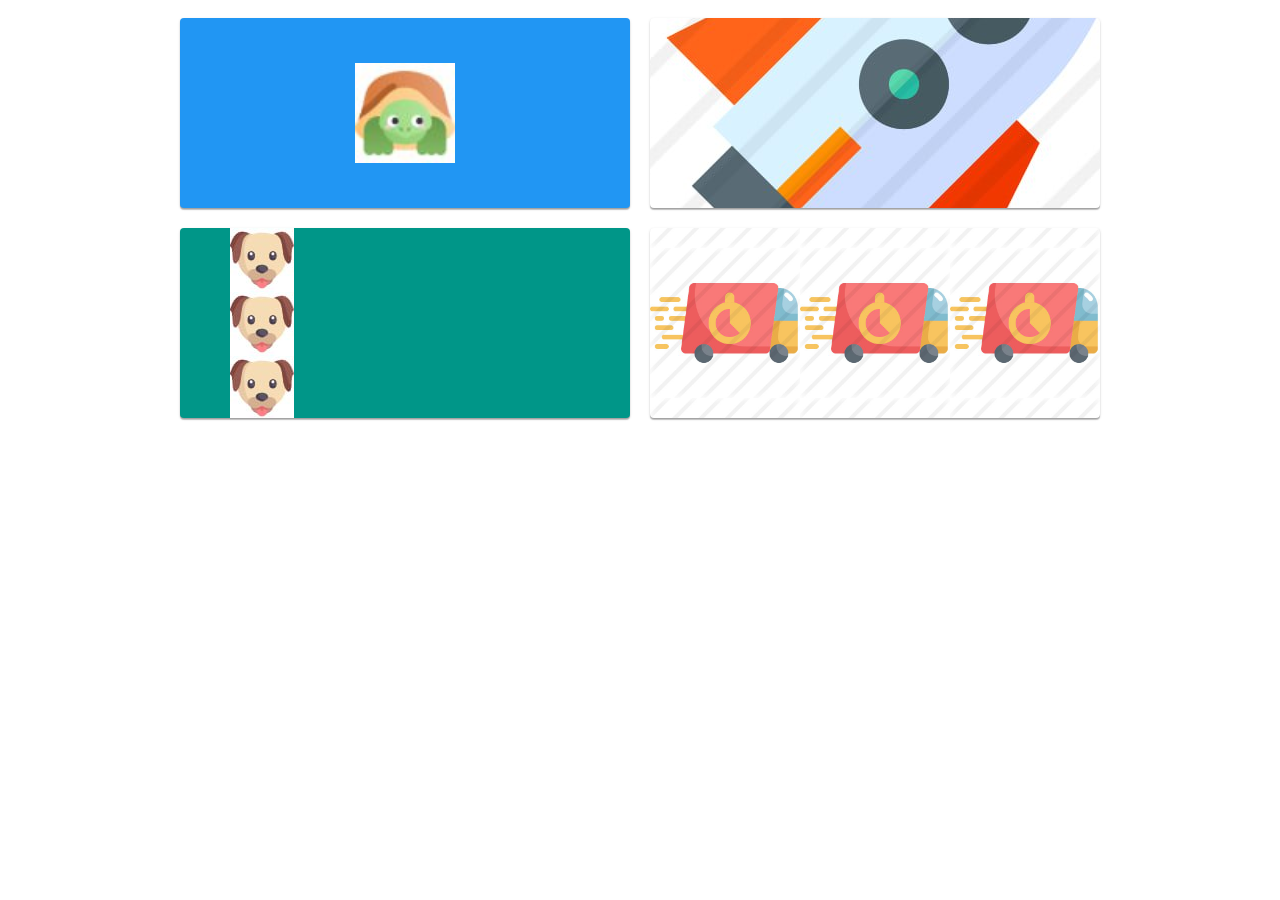
==== index.html @ 1b509a02 "s" ====
<!DOCTYPE html>
<html lang="en">
  <head>
    <meta charset="UTF-8" />
    <meta http-equiv="X-UA-Compatible" content="IE=edge" />
    <meta name="viewport" content="width=device-width, initial-scale=1.0" />
    <title>vvvvv</title>
    <link rel="stylesheet" href="./style.css">
  </head>
  <body>
    <div class="container">
      <div class="box"></div>
      <div class="box"></div>
      <div class="box"></div>
      <div class="box"></div>
    </div>
  </body>
</html>
---- style.css ----
.box {
  height: 190px;
  width: calc(50% - 20px);
  margin: 10px;
  box-shadow: 0px 2px 1px rgba(0, 0, 0, 0.2), 0px 1px 1px rgba(0, 0, 0, 0.14),
    0px 1px 3px rgba(0, 0, 0, 0.12);
  border-radius: 4px;
}

.container {
    display: flex;
    flex-wrap: wrap;
    width: 940px;
    margin-left: auto;
    margin-right: auto;
}

.box:nth-child(1) {
    background-color: #2196f3;
    background-image: url('./icons/photo1.jpg');
    background-repeat: no-repeat;
    background-position: center;
    background-size: 100px;
}

.box:nth-child(2) {
    background-color: #9c27b0;
    background-image: url('./icons/photo2.jpg');
    background-repeat: repeat-x;
    background-position: center;
}

.box:nth-child(3) {
    background-color: #009688;
    background-image: url('./icons/photo3.jpg');
    background-repeat: repeat-y;
    background-position: 50px 0px;
}

.box:nth-child(4) {
    background-color: #3f51b5;
    background-image: url('./icons/photo4.jpg');
    background-size: 150px;
    background-position: center;
}
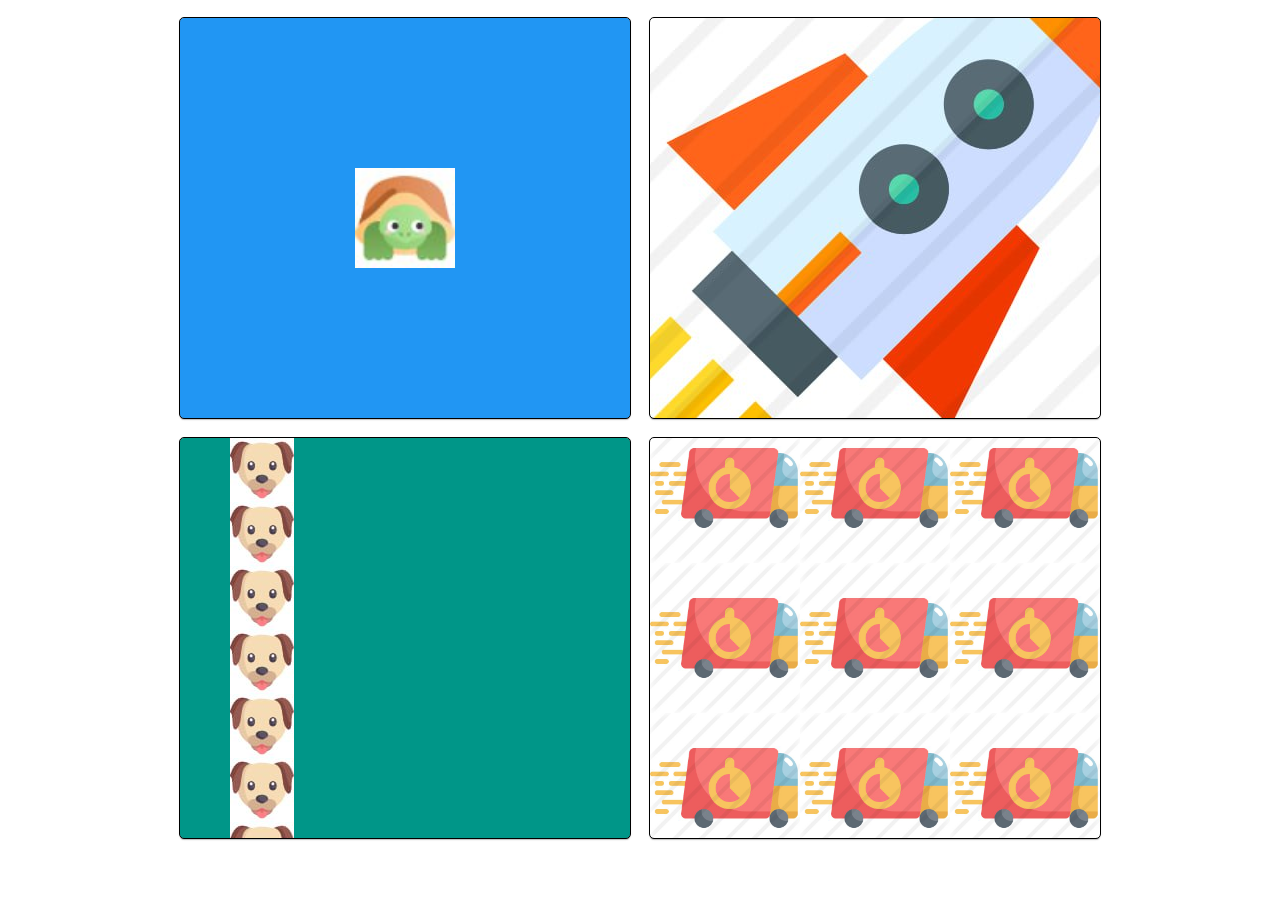
==== commit 8c1e078d: "э" ====
--- a/index.html
+++ b/index.html
@@ -15,4 +15,4 @@
       <div class="box"></div>
     </div>
   </body>
-</html>
+</html>--- a/style.css
+++ b/style.css
@@ -5,42 +5,53 @@
   box-shadow: 0px 2px 1px rgba(0, 0, 0, 0.2), 0px 1px 1px rgba(0, 0, 0, 0.14),
     0px 1px 3px rgba(0, 0, 0, 0.12);
   border-radius: 4px;
+  outline: 1px solid black;
+  max-width: 1200px;
+  height: 400px;
+  margin-left: auto;
+  margin-right: auto;
+  background-image: linear-gradient(
+    to left
+    rgba(56, 0, 0, 0.4)
+    rgba(224, 30, 30, 0.4)
+  ),
+   url(https://www.google.com/url?sa=i&url=https%3A%2F%2Fwww.applesfromny.com%2Fvarieties%2Fsnapdragon%2F&psig=AOvVaw2sJ3okr-usFGh1r1H9dtmd&ust=1685466211054000&source=images&cd=vfe&ved=0CBEQjRxqFwoTCNCe1YiBm_8CFQAAAAAdAAAAABAD);
+    background-position: center;
 }
 
 .container {
-    display: flex;
-    flex-wrap: wrap;
-    width: 940px;
-    margin-left: auto;
-    margin-right: auto;
+  display: flex;
+  flex-wrap: wrap;
+  width: 940px;
+  margin-left: auto;
+  margin-right: auto;
 }
 
 .box:nth-child(1) {
-    background-color: #2196f3;
-    background-image: url('./icons/photo1.jpg');
-    background-repeat: no-repeat;
-    background-position: center;
-    background-size: 100px;
+  background-color: #2196f3;
+  background-image: url("./icons/photo1.jpg");
+  background-repeat: no-repeat;
+  background-position: center;
+  background-size: 100px;
 }
 
 .box:nth-child(2) {
-    background-color: #9c27b0;
-    background-image: url('./icons/photo2.jpg');
-    background-repeat: repeat-x;
-    background-position: center;
+  background-color: #9c27b0;
+  background-image: url("./icons/photo2.jpg");
+  background-repeat: repeat-x;
+  background-position: center;
 }
 
 .box:nth-child(3) {
-    background-color: #009688;
-    background-image: url('./icons/photo3.jpg');
-    background-repeat: repeat-y;
-    background-position: 50px 0px;
+  background-color: #009688;
+  background-image: url("./icons/photo3.jpg");
+  background-repeat: repeat-y;
+  background-position: 50px 0px;
 }
 
 .box:nth-child(4) {
-    background-color: #3f51b5;
-    background-image: url('./icons/photo4.jpg');
-    background-size: 150px;
-    background-position: center;
+  background-color: #3f51b5;
+  background-image: url("./icons/photo4.jpg");
+  background-size: 150px;
+  background-position: center;
 }
-
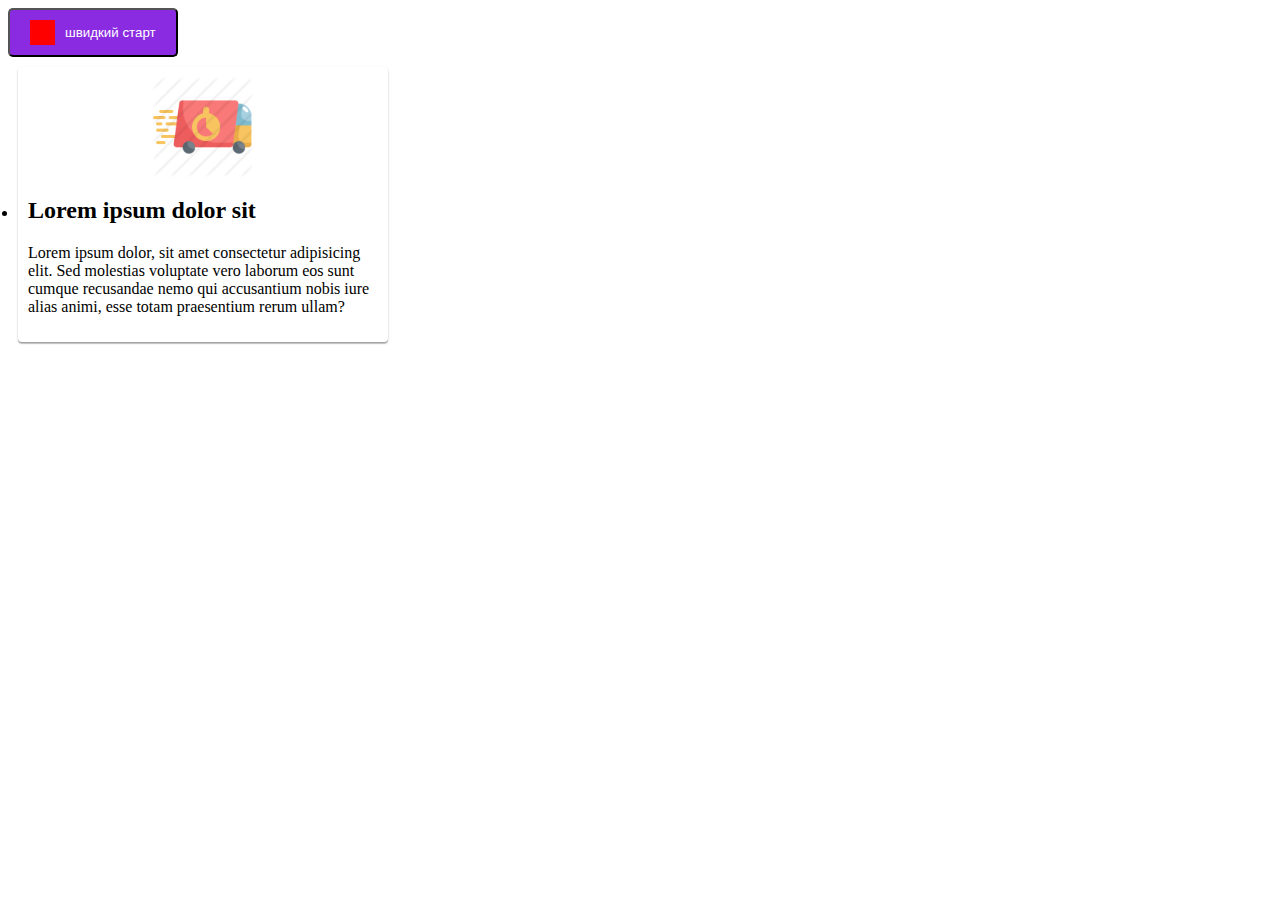
==== commit 6990aa0e: "g" ====
--- a/index.html
+++ b/index.html
@@ -5,14 +5,17 @@
     <meta http-equiv="X-UA-Compatible" content="IE=edge" />
     <meta name="viewport" content="width=device-width, initial-scale=1.0" />
     <title>vvvvv</title>
-    <link rel="stylesheet" href="./style.css">
+    <link rel="stylesheet" href="./style.css" />
   </head>
   <body>
-    <div class="container">
-      <div class="box"></div>
-      <div class="box"></div>
-      <div class="box"></div>
-      <div class="box"></div>
-    </div>
+    <button class="button" type="button">швидкий старт</button>
+    <li class="list-item icon-delivery">
+      <h2 class="title">Lorem ipsum dolor sit</h2>
+      <p class="text">
+        Lorem ipsum dolor, sit amet consectetur adipisicing elit. Sed molestias
+        voluptate vero laborum eos sunt cumque recusandae nemo qui accusantium
+        nobis iure alias animi, esse totam praesentium rerum ullam?
+      </p>
+    </li>
   </body>
-</html>+</html>
--- a/style.css
+++ b/style.css
@@ -1,57 +1,39 @@
-.box {
-  height: 190px;
-  width: calc(50% - 20px);
+.button {
+  display: inline-flex;
+  padding: 10px 20px;
+  align-items: center;
+  background-color: blueviolet;
+  border-radius: 5px;
+  color: #fff;
+}
+
+.button::before {
+  content: '';
+  margin-right: 10px;
+  width: 25px;
+  height: 25px;
+  background-color: red;
+  background-image: url("./images/rocket-icon.png");
+  background-position: center;
+  background-size: contain;
+}
+
+.list-item {
+  width: 350px;
   margin: 10px;
+  padding: 10px;
+  border-radius: 4px;
   box-shadow: 0px 2px 1px rgba(0, 0, 0, 0.2), 0px 1px 1px rgba(0, 0, 0, 0.14),
     0px 1px 3px rgba(0, 0, 0, 0.12);
-  border-radius: 4px;
-  outline: 1px solid black;
-  max-width: 1200px;
-  height: 400px;
-  margin-left: auto;
-  margin-right: auto;
-  background-image: linear-gradient(
-    to left
-    rgba(56, 0, 0, 0.4)
-    rgba(224, 30, 30, 0.4)
-  ),
-   url(https://www.google.com/url?sa=i&url=https%3A%2F%2Fwww.applesfromny.com%2Fvarieties%2Fsnapdragon%2F&psig=AOvVaw2sJ3okr-usFGh1r1H9dtmd&ust=1685466211054000&source=images&cd=vfe&ved=0CBEQjRxqFwoTCNCe1YiBm_8CFQAAAAAdAAAAABAD);
-    background-position: center;
 }
 
-.container {
-  display: flex;
-  flex-wrap: wrap;
-  width: 940px;
-  margin-left: auto;
-  margin-right: auto;
-}
-
-.box:nth-child(1) {
-  background-color: #2196f3;
-  background-image: url("./icons/photo1.jpg");
+.list-item::before {
+  content: '';
+  display: block;
+  height: 100px;
+  background-image: url(./icons/delivery-icon.png);
+  background-size: contain;
   background-repeat: no-repeat;
-  background-position: center;
-  background-size: 100px;
-}
-
-.box:nth-child(2) {
-  background-color: #9c27b0;
-  background-image: url("./icons/photo2.jpg");
-  background-repeat: repeat-x;
   background-position: center;
 }
 
-.box:nth-child(3) {
-  background-color: #009688;
-  background-image: url("./icons/photo3.jpg");
-  background-repeat: repeat-y;
-  background-position: 50px 0px;
-}
-
-.box:nth-child(4) {
-  background-color: #3f51b5;
-  background-image: url("./icons/photo4.jpg");
-  background-size: 150px;
-  background-position: center;
-}
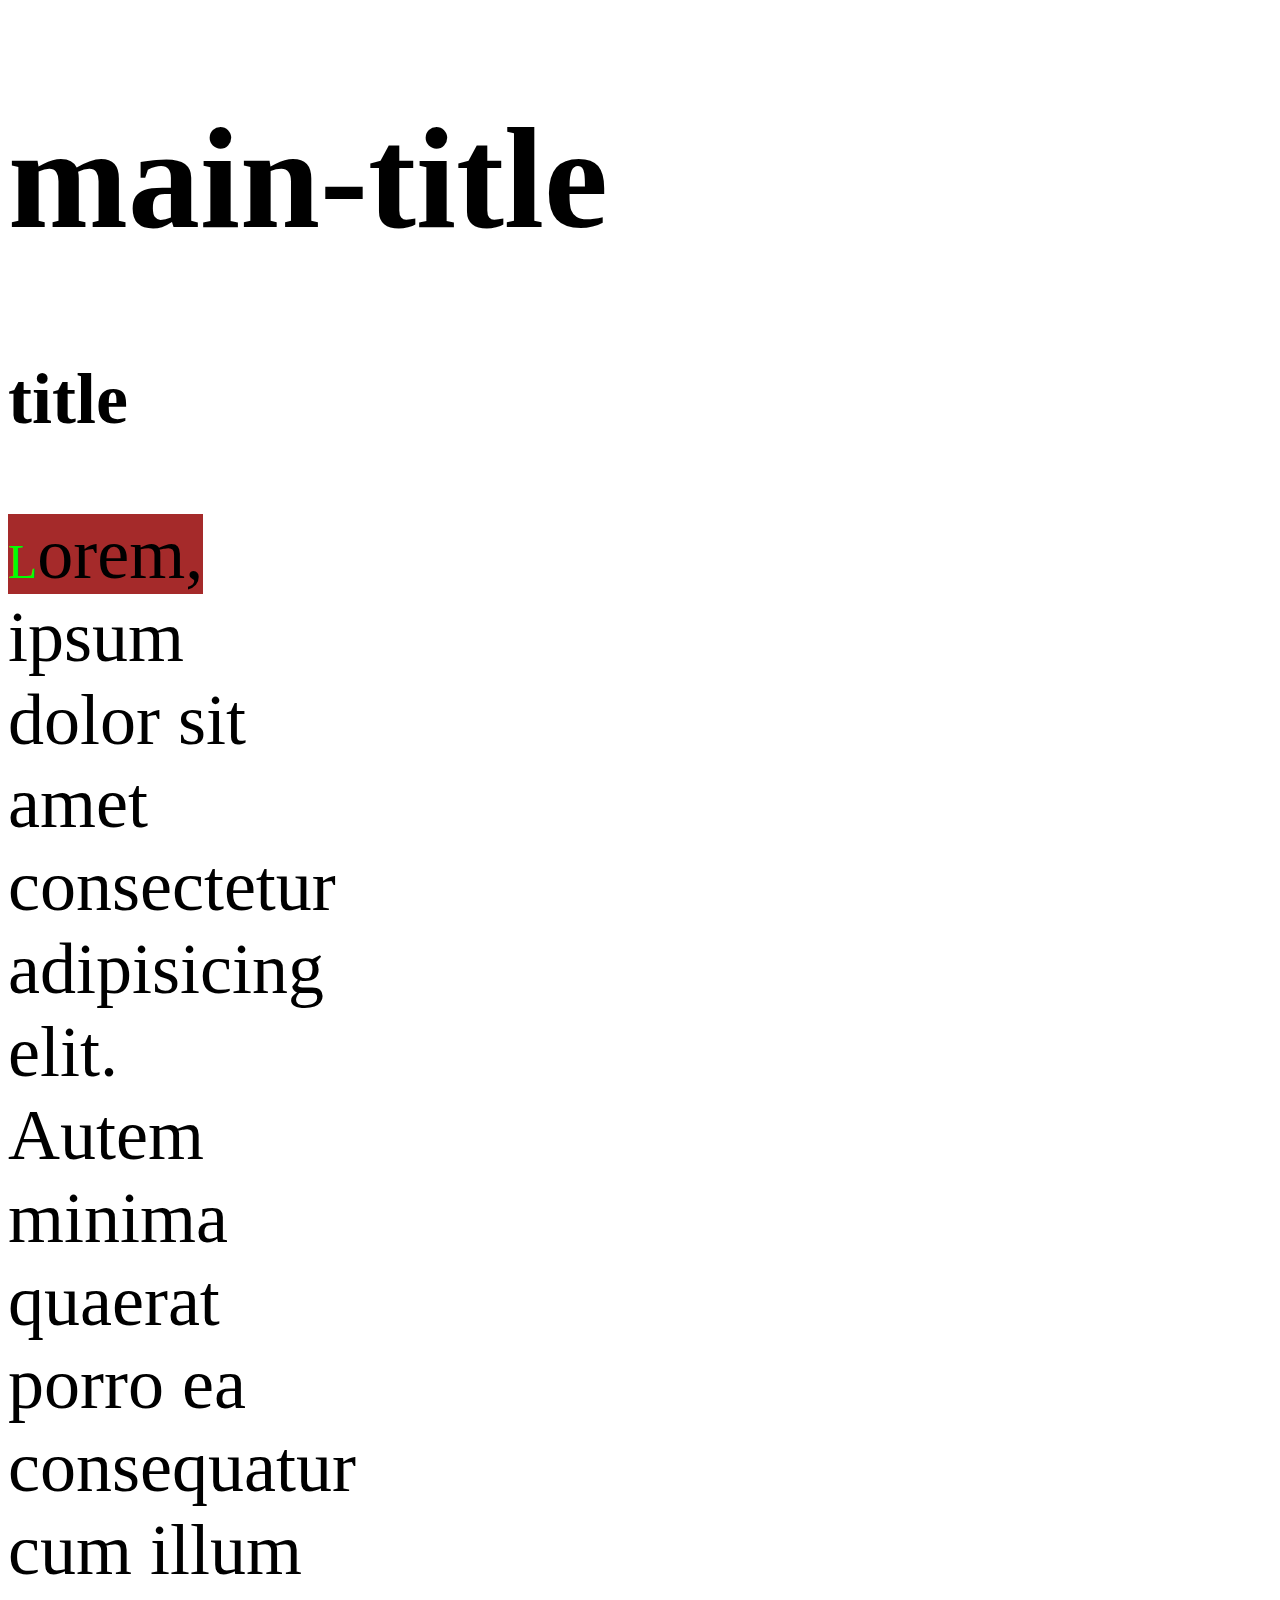
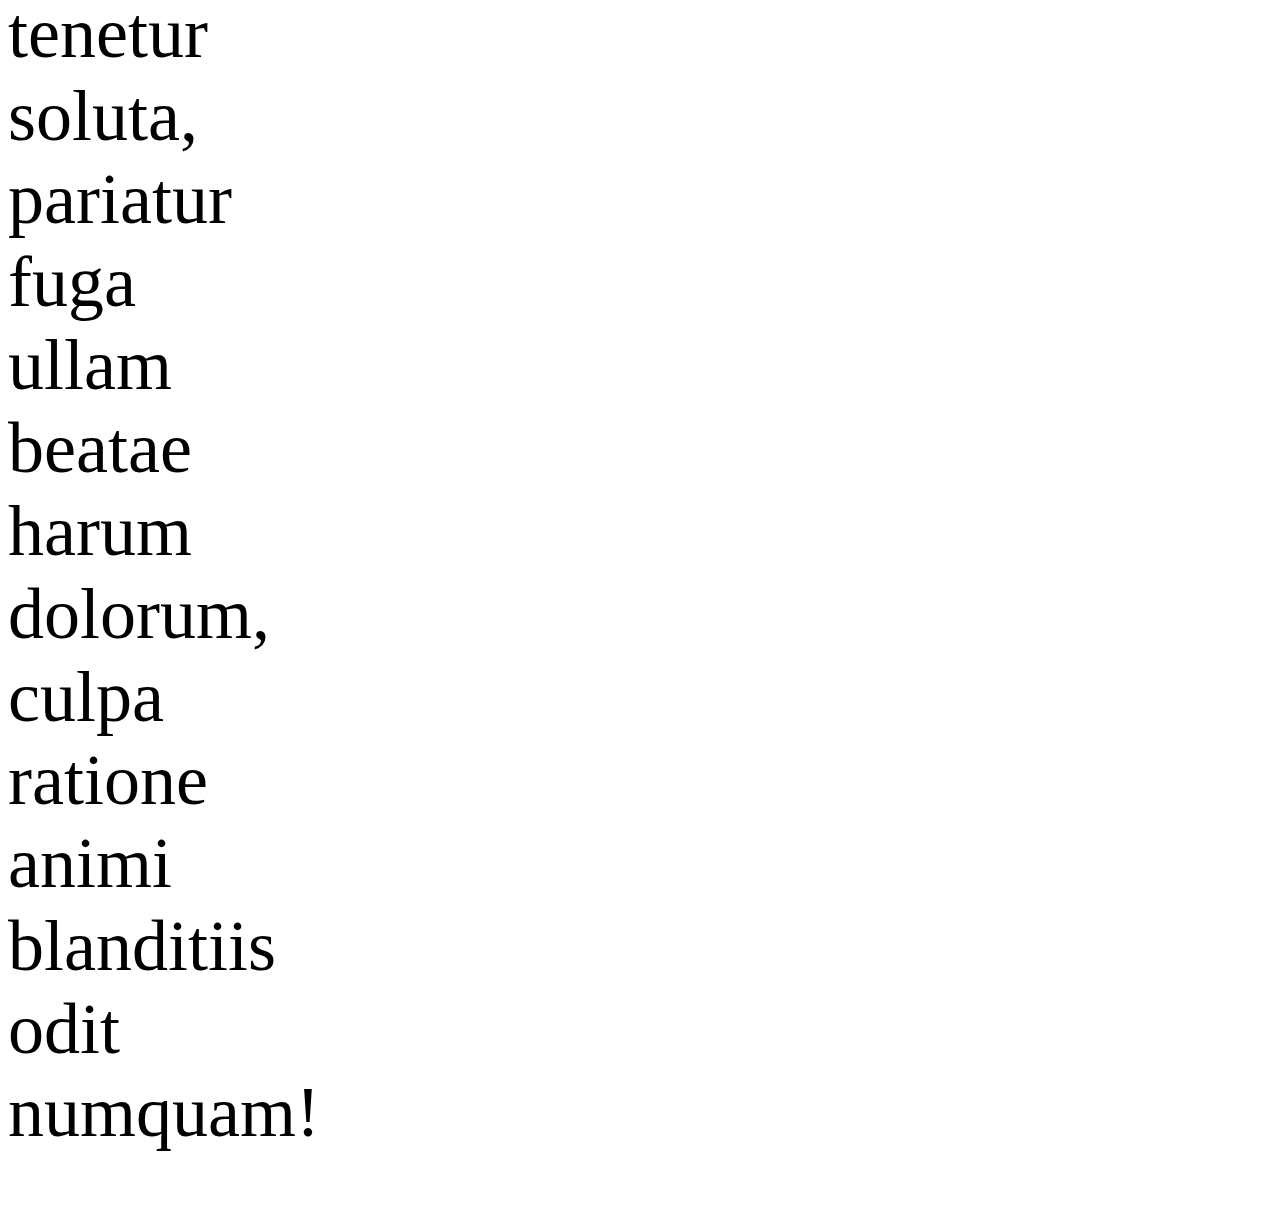
==== commit 7e1f6f7b: "лд" ====
--- a/index.html
+++ b/index.html
@@ -8,13 +8,11 @@
     <link rel="stylesheet" href="./style.css" />
   </head>
   <body>
-    <button class="button" type="button">швидкий старт</button>
-    <li class="list-item icon-delivery">
-      <h2 class="title">Lorem ipsum dolor sit</h2>
-      <p class="text">
-        Lorem ipsum dolor, sit amet consectetur adipisicing elit. Sed molestias
-        voluptate vero laborum eos sunt cumque recusandae nemo qui accusantium
-        nobis iure alias animi, esse totam praesentium rerum ullam?
+    <h1>main-title</h1>
+    <h2>title</h2>
+    <p class="text">
+      Lorem, ipsum dolor sit amet consectetur adipisicing elit. Autem minima quaerat porro ea consequatur cum illum tenetur soluta, pariatur fuga ullam beatae harum dolorum, culpa ratione animi blanditiis odit numquam!
+    </p>
       </p>
     </li>
   </body>
--- a/style.css
+++ b/style.css
@@ -1,39 +1,34 @@
-.button {
-  display: inline-flex;
-  padding: 10px 20px;
-  align-items: center;
-  background-color: blueviolet;
-  border-radius: 5px;
-  color: #fff;
+.text {
+  width: 300px;
 }
 
-.button::before {
-  content: '';
-  margin-right: 10px;
-  width: 25px;
-  height: 25px;
-  background-color: red;
-  background-image: url("./images/rocket-icon.png");
-  background-position: center;
-  background-size: contain;
+.text::selection {
+  background-color: aquamarine;
+  color:blue
 }
 
-.list-item {
-  width: 350px;
-  margin: 10px;
-  padding: 10px;
-  border-radius: 4px;
-  box-shadow: 0px 2px 1px rgba(0, 0, 0, 0.2), 0px 1px 1px rgba(0, 0, 0, 0.14),
-    0px 1px 3px rgba(0, 0, 0, 0.12);
+.text::first-letter {
+  font-size: 48px;
+  color: lime;
 }
 
-.list-item::before {
-  content: '';
-  display: block;
-  height: 100px;
-  background-image: url(./icons/delivery-icon.png);
-  background-size: contain;
-  background-repeat: no-repeat;
-  background-position: center;
+.text::first-line {
+  background-color: brown;
 }
 
+body {
+  font-size: 2rem;
+}
+
+h1 {
+  font-size: 2em;
+}
+
+h2 {
+  font-size: 1em;
+}
+
+html {
+  font-size: 36px;
+}
+
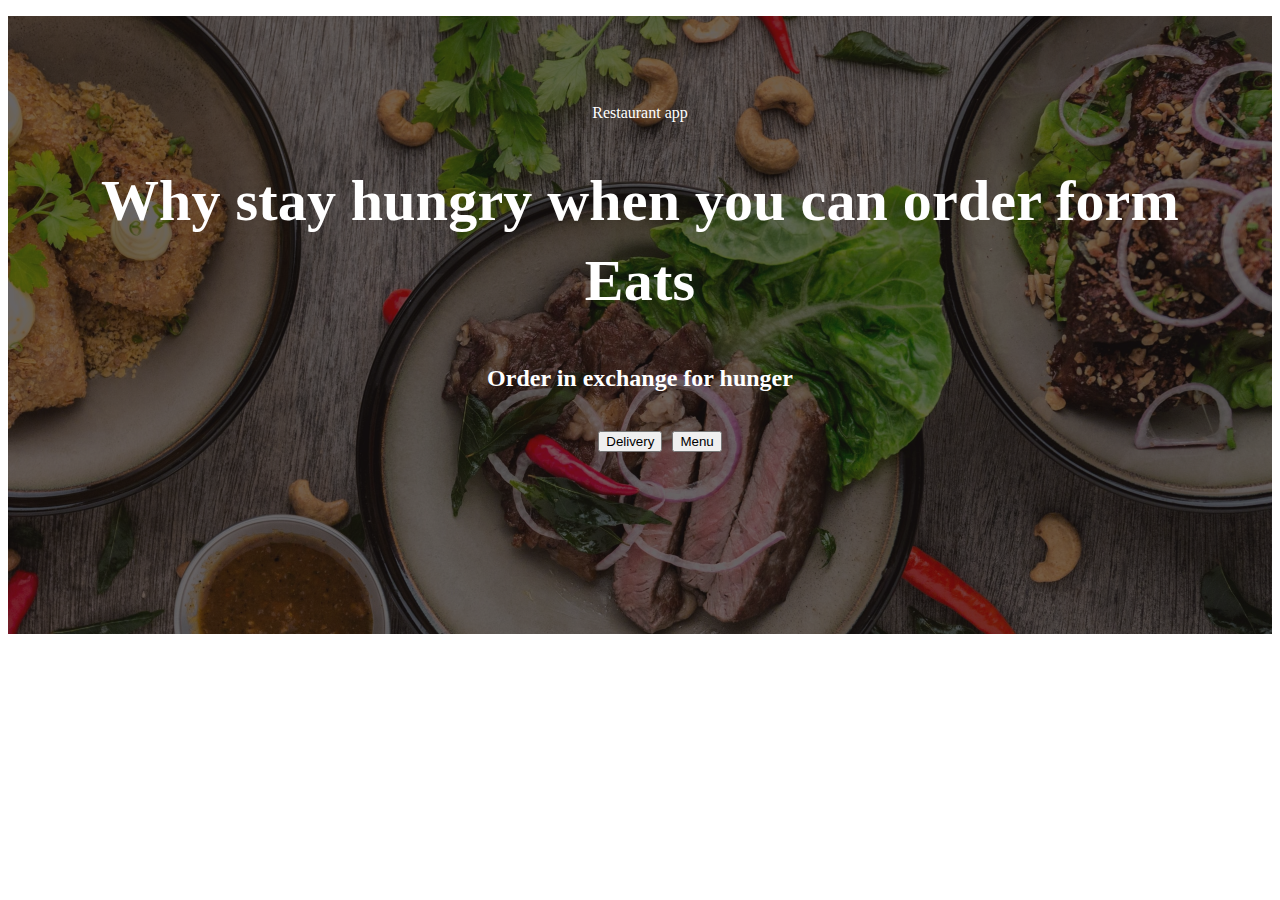
==== commit 67201bc5: "ыв" ====
--- a/index.html
+++ b/index.html
@@ -4,16 +4,24 @@
     <meta charset="UTF-8" />
     <meta http-equiv="X-UA-Compatible" content="IE=edge" />
     <meta name="viewport" content="width=device-width, initial-scale=1.0" />
-    <title>vvvvv</title>
-    <link rel="stylesheet" href="./style.css" />
+    <title>q235</title>
+    <link rel="stylesheet" href="./style.css">
   </head>
   <body>
-    <h1>main-title</h1>
-    <h2>title</h2>
-    <p class="text">
-      Lorem, ipsum dolor sit amet consectetur adipisicing elit. Autem minima quaerat porro ea consequatur cum illum tenetur soluta, pariatur fuga ullam beatae harum dolorum, culpa ratione animi blanditiis odit numquam!
-    </p>
-      </p>
-    </li>
+    <section class="section">
+      <div class="container hero">
+        <p class="not-main">Restaurant app</p>
+        <h1 class="text">Why stay hungry when you can order form Eats</h1>
+        <p class="not-main-2">Order in exchange for hunger</p>
+        <ul class="buttons">
+          <li class="item">
+            <button class="button-1" type="button">Delivery</button>
+          </li>
+          <li class="item">
+            <button class="button-2" type="button">Menu</button>
+          </li>
+        </ul>
+      </div>
+    </section>
   </body>
 </html>
--- a/style.css
+++ b/style.css
@@ -1,34 +1,68 @@
-.text {
-  width: 300px;
+.container {
+  width: 1100px;
+  padding-left: 10px;
+  padding-right: 10px;
+  margin-left: auto;
+  margin-right: auto;
 }
 
-.text::selection {
-  background-color: aquamarine;
-  color:blue
+.section {
+  padding-bottom: 162px;
+  padding-top: 80px;
+  background-image: url(./icons/Rectangle\ 48main-image.png);
+  background-repeat: no-repeat;
+  background-position: center;
 }
 
-.text::first-letter {
-  font-size: 48px;
-  color: lime;
+.hero {
+  text-align: center;
 }
 
-.text::first-line {
-  background-color: brown;
+.buttons {
+  list-style: none;
 }
 
-body {
-  font-size: 2rem;
+.text {
+  font-family: "Poppins";
+  font-style: normal;
+  font-weight: 700;
+  font-size: 58px;
+  line-height: 80px;
+
+  text-align: center;
+  letter-spacing: 0.2px;
+
+  color: #ffffff;
 }
 
-h1 {
-  font-size: 2em;
+.not-main-1 {
+  font-family: "Montserrat";
+  font-style: normal;
+  font-weight: 700;
+  font-size: 24px;
+  line-height: 36px;
 }
 
-h2 {
-  font-size: 1em;
+.not-main-2,
+.buttons {
+  font-family: "Montserrat";
+  font-style: normal;
+  font-weight: 700;
+  font-size: 24px;
+  line-height: 36px;
 }
 
-html {
-  font-size: 36px;
+.not-main-2,
+.not-main {
+  color: #FFFFFF;
 }
 
+.buttons {
+  display: flex;
+  justify-content: center;
+}
+
+.button-2 {
+  margin-left: 10px;
+}
+
